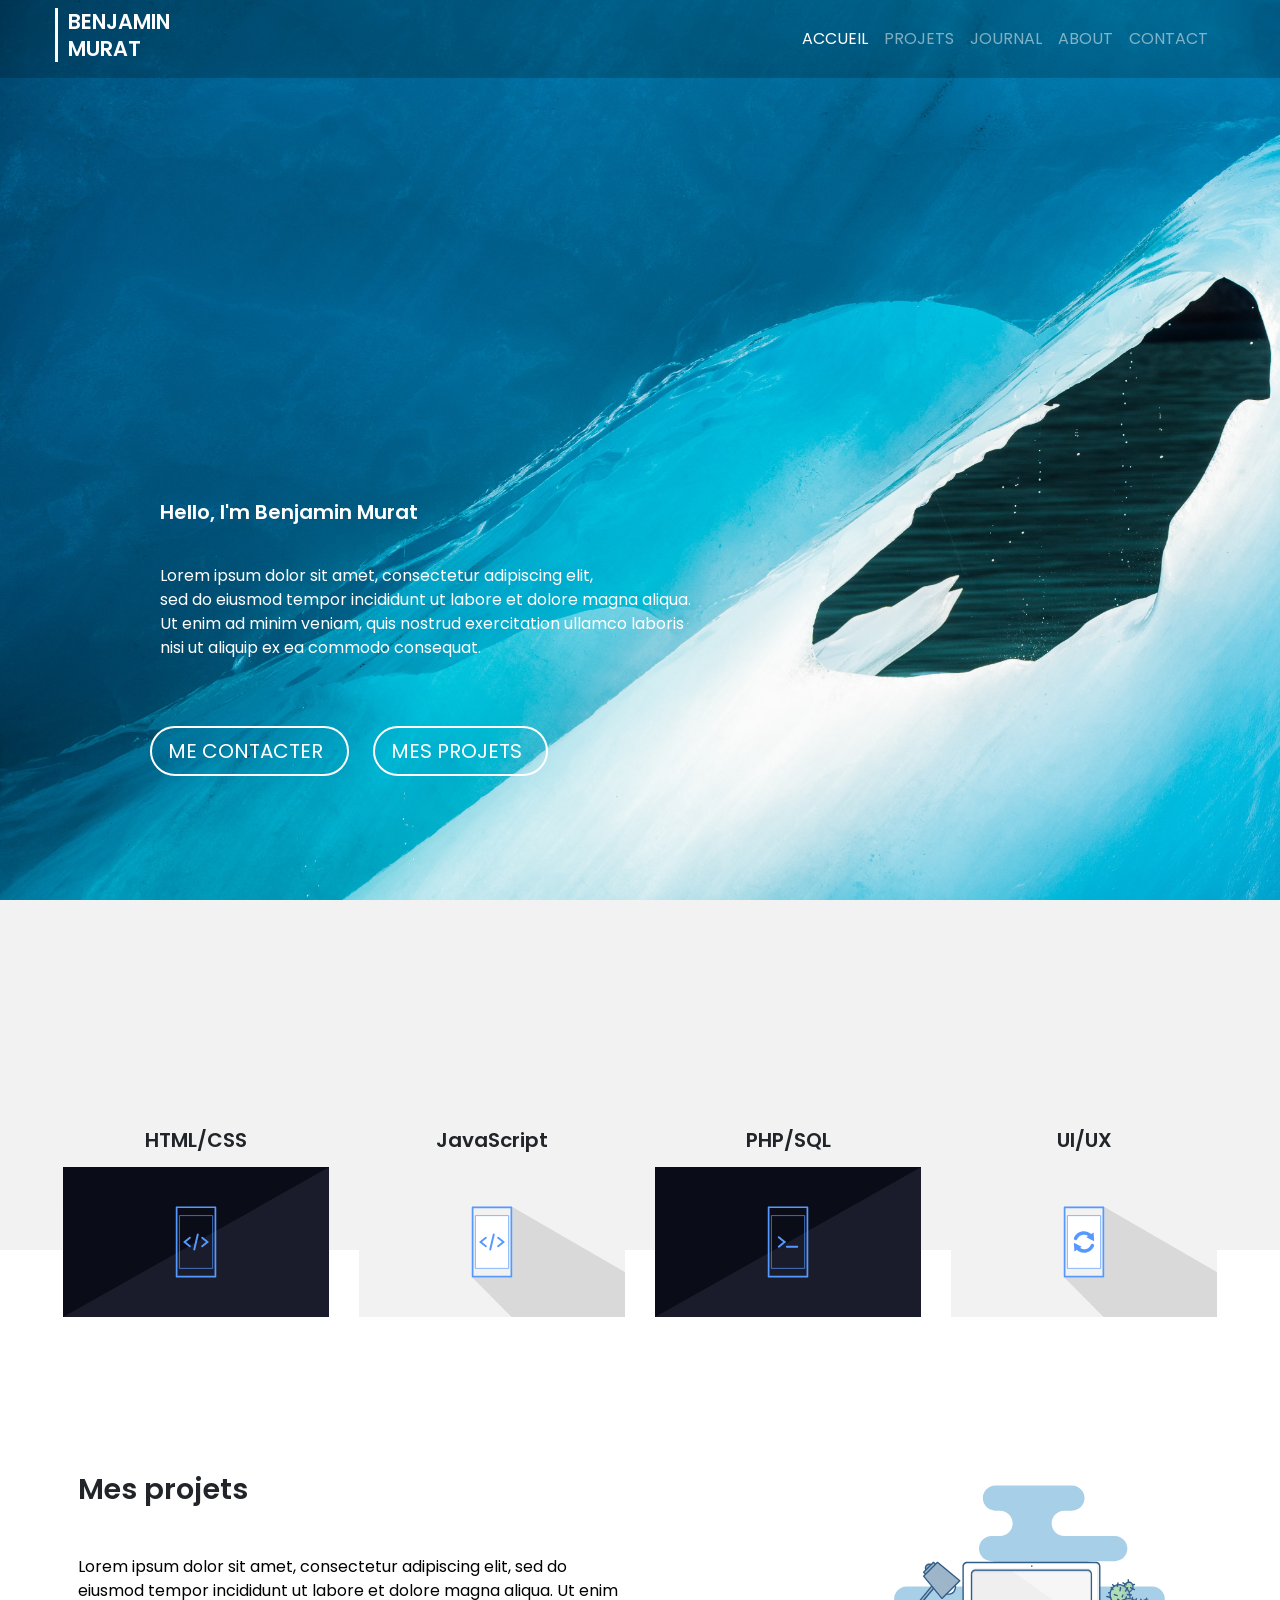
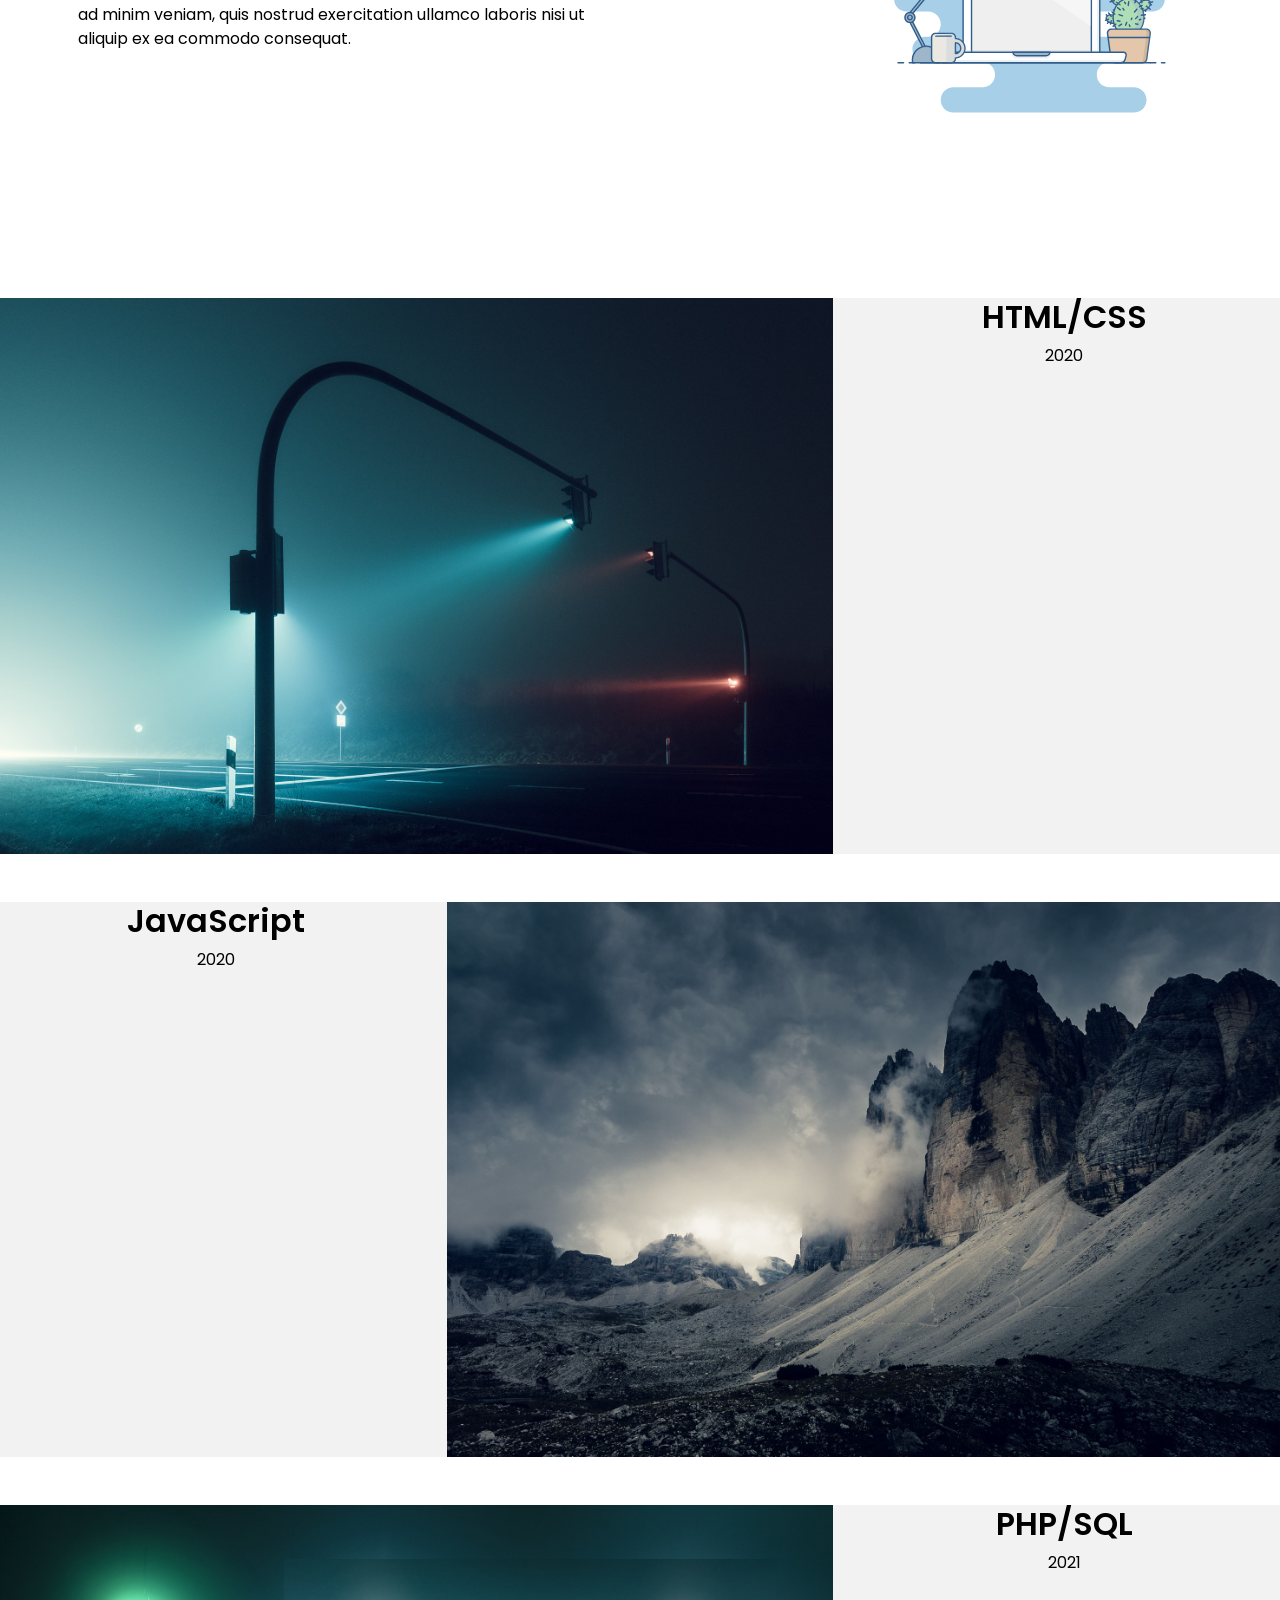
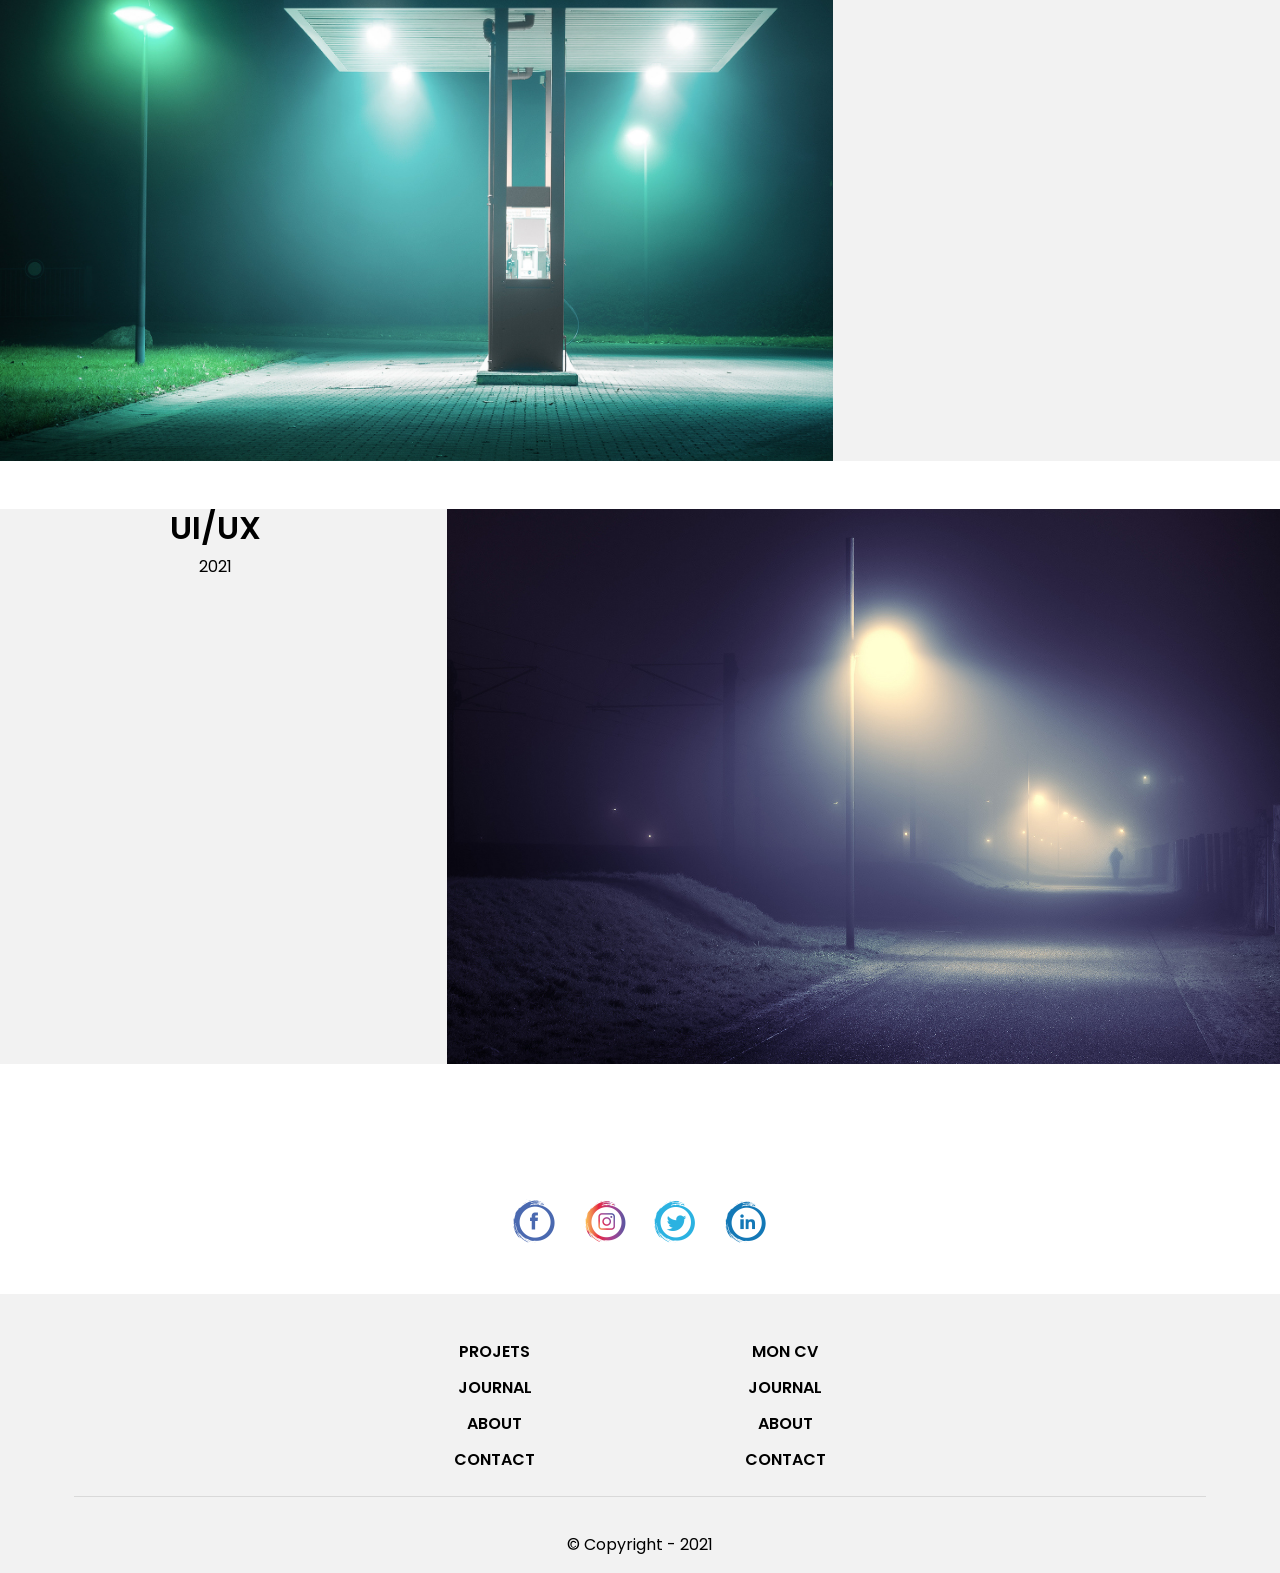
==== index.html @ 250fabb4 "Add files via upload" ====
<!doctype html>
<html lang="fr">
<head>
    <meta charset="utf-8">
    <meta name="viewport" content="width=device-width, initial-scale=1, shrink-to-fit=no">
	
    <link rel="stylesheet" href="https://maxcdn.bootstrapcdn.com/bootstrap/4.0.0/css/bootstrap.min.css" integrity="sha384-Gn5384xqQ1aoWXA+058RXPxPg6fy4IWvTNh0E263XmFcJlSAwiGgFAW/dAiS6JXm" crossorigin="anonymous">
	<link rel="stylesheet" href="assets/css/style.css" />
	
    <title>PortFolio</title>
</head>
<body>


<!-- Navbar -->
	<nav class="navbar fixed-top navbar-expand-lg navbar-dark scrolling-navbar">
		<div class="container ml-4">
			<h4 class="logo">BENJAMIN<BR />MURAT</h4></div>
			<button class="navbar-toggler" type="button" data-toggle="collapse" data-target="#navbarSupportedContent" aria-controls="navbarSupportedContent"aria-expanded="false" aria-label="Toggle navigation">
				<span class="navbar-toggler-icon"></span>
			</button>
			<div class="collapse navbar-collapse" id="navbarSupportedContent">
				<ul class="navbar-nav ml-auto mr-5">
					<li class="nav-item active">
						<a class="nav-link" href="index.html">ACCUEIL</a>
					</li>
					<li class="nav-item">
						<a class="nav-link" href="#works">PROJETS</a>
					</li>
					<li class="nav-item">
						<a class="nav-link" href="journal.html">JOURNAL</a>
					</li>
					<li class="nav-item">
						<a class="nav-link" href="about.html">ABOUT</a>
					</li>
					<li class="nav-item">
						<a class="nav-link" href="contact.html">CONTACT</a>
					</li>
				</ul>
			</div>
		</div>
	</nav>
	<div class="view">
		<div class="mask rgba-black-light d-flex text-left text-justify">
			<div class="white-text">
				<div id="texte"><h5>Hello, I'm Benjamin Murat</h5>
					<p>Lorem ipsum dolor sit amet, consectetur adipiscing elit,<br />
						sed do eiusmod tempor incididunt ut labore et dolore magna aliqua.<br />
						Ut enim ad minim veniam, quis nostrud exercitation ullamco laboris<br />
					nisi ut aliquip ex ea commodo consequat.</p></div>
					<a href="#" class="btn btn-lg bouton1">ME CONTACTER<i class="fas fa-graduation-cap ml-2"></i></a><span>
						<a href="#works" class="btn btn-lg bouton2">MES PROJETS<i class="fas fa-graduation-cap ml-2"></i></a></span>
					</div>
				</div>
			</div>
			
			
			
		
	<div class="container-fluid categories">
		<div class="row">
			<div class="card-deck m-5">
				<div class="card">
					<h5 class="card-title text-center titre mb-0">HTML/CSS</h5>
					<a href="#"><img src="assets/img/illustrations/html.svg" alt="HTML/CSS"></a>
					<div class="card-body">
					</div>
				</div>
				<div class="card">
					<h5 class="card-title text-center titre mb-0">JavaScript</h5>
					<a href="#"><img src="assets/img/illustrations/javascript.svg" alt="JavaScript"></a>
					<div class="card-body">
					</div>
				</div>
				<div class="card">
					<h5 class="card-title text-center titre mb-0">PHP/SQL</h5>
					<a href="#"><img src="assets/img/illustrations/php.svg" alt="PHP/SQL"></a>
					<div class="card-body">
					</div>
				</div>
				<div class="card">
					<h5 class="card-title text-center titre mb-0">UI/UX</h5>
					<a href="#"><img src="assets/img/illustrations/ui.svg" alt="UI/UX"></a>
					<div class="card-body">
					</div>
				</div>
			</div>
		</div>
	</div>
	  
	  
	  
	<div class="container-fluid works">
		<div class="row m-4">
			<div class="col-6">
				<div class="media-body">
					<h5 class="ml-4 mt-5">Mes projets</h5>
					<p class="lorem ml-4 mt-5">Lorem ipsum dolor sit amet, consectetur adipiscing elit, sed do eiusmod tempor incididunt ut labore et dolore magna aliqua. Ut enim ad minim veniam, quis nostrud exercitation ullamco laboris nisi ut aliquip ex ea commodo consequat.</p>
				</div>
			</div>
			<div class="col-2">
			</div>
			<div class="col-4">
				<img class="illustration" src="assets/img/illustrations/bureau.svg" alt="Bureau">
			</div>
		</div>
	</div>
	
	<div id="works"></div>
	  
	  
	  
	<a href="#"><div class="container-fluid projet pl-0">
		<div class="row">
			<div class="col-8">
				<img class="img-fluid pro" src="assets/img/photos/html_img.jpg" alt="Projet_1">
			</div>
			<div class="col-4">
				<h2 class="text-center align-middle html">HTML/CSS</h2>
				<p>2020</p>
			</div>
		</div>
	</div></a>
	  
	<a href="#"><div class="container-fluid projet pr-0 mt-5">
		<div class="row projet1">
			<div class="col-4">
				<h2 class="text-center">JavaScript</h2>
				<p>2020</p>
			</div>
			<div class="col-8">
				<img class="img-fluid pro" src="assets/img/photos/javascript.jpg" alt="Projet_2">
			</div>
		</div>
	</div></a>
	  
	<a href="#"><div class="container-fluid projet pl-0 mt-5">
		<div class="row">
			<div class="col-8">
				<img class="img-fluid pro" src="assets/img/photos/php.jpg" alt="Projet_3">
			</div>
			<div class="col-4">
				<h2 class="text-center">PHP/SQL</h2>
				<p>2021</p>
			</div>
		</div>
	</div></a>
	  
	<a href="#"><div class="container-fluid projet pr-0 mb-5 mt-5">
		<div class="row">
			<div class="col-4">
				<h2 class="text-center">UI/UX</h2>
				<p>2021</p>
			</div>
			<div class="col-8">
				<img class="img-fluid pro" src="assets/img/photos/ui.jpg" alt="Projet_4">
			</div>
		</div>
	</div></a>

					
	<!-- Footer -->
	
	<div class="container p-4">
		
		<!-- Social media -->
		<section class="mb-4 social text-center">
			<a class="" href="https://www.facebook.com/SyfoDias/" target="_blank" role="button"
			><img src="assets/img/icons/facebook.png" /><i class="fab fa-facebook-f"></i
				></a>		
				<a class="" href="https://www.instagram.com/h4nk17/" target="_blank" role="button"
				><img src="assets/img/icons/instagram.png" /><i class="fab fa-instagram"></i
					></a>				
					<a class="" href="https://twitter.com/MuratBenjamin2" target="_blank" role="button"
					><img src="assets/img/icons/twitter.png" /><i class="fab fa-twitter"></i
						></a>		
						<a class="" href="https://www.linkedin.com/in/benjamin-murat-631a421bb/" target="_blank" role="button"
						><img src="assets/img/icons/linkedin.png" /><i class="fab fa-linkedin"></i
							></a>
						</section>
					</div>
				</div>
					
				<footer class="text-center footer">
					<div class="container p-1">
						<section class="links">
							<div class="row">
								<div class="col-lg-3 col-md-6 mb-4 mb-md-0">
								</div>
								<div class="col-lg-3 col-md-6 mb-4 mb-md-0">
									<ul class="list-unstyled mb-0 se">
										<li>
											<a href="#works">PROJETS</a>
										</li>
										<li>
											<a href="journal.html">JOURNAL</a>
										</li>
										<li>
											<a href="about.html">ABOUT</a>
										</li>
										<li>
											<a href="contact.html">CONTACT</a>
										</li>
									</ul>
								</div>
								<div class="col-lg-3 col-md-6 mb-4 mb-md-0 se">
									<ul class="list-unstyled mb-0 se">
										<li>
											<a href="assets/img/photos/CV.zip">MON CV</a>
										</li>
										<li>
											<a href="journal.html">JOURNAL</a>
										</li>
										<li>
											<a href="about.html">ABOUT</a>
										</li>
										<li>
											<a href="contact.html">CONTACT</a>
										</li>
									</ul>
								</div>
							</div>
							<hr />
						</section>
					</div>
					<div class="text-center p-3 copyright">
						© Copyright - 2021
					</div>

	
	
    <!-- jQuery first, then Popper.js, then Bootstrap JS -->
    <script src="https://code.jquery.com/jquery-3.2.1.slim.min.js" integrity="sha384-KJ3o2DKtIkvYIK3UENzmM7KCkRr/rE9/Qpg6aAZGJwFDMVNA/GpGFF93hXpG5KkN" crossorigin="anonymous"></script>
    <script src="https://cdnjs.cloudflare.com/ajax/libs/popper.js/1.12.9/umd/popper.min.js" integrity="sha384-ApNbgh9B+Y1QKtv3Rn7W3mgPxhU9K/ScQsAP7hUibX39j7fakFPskvXusvfa0b4Q" crossorigin="anonymous"></script>
    <script src="https://maxcdn.bootstrapcdn.com/bootstrap/4.0.0/js/bootstrap.min.js" integrity="sha384-JZR6Spejh4U02d8jOt6vLEHfe/JQGiRRSQQxSfFWpi1MquVdAyjUar5+76PVCmYl" crossorigin="anonymous"></script>
</body>
</html>
---- assets/css/style.css ----
@font-face {
	font-family: Poppins-Regular;
	src: url(../font/Poppins-Regular.ttf);
}

@font-face {
	font-family: Poppins-SemiBold;
	src: url(../font/Poppins-SemiBold.ttf);
}

body, html{
	margin: 0;
	font-family:;
}

@media (min-width: 800px) and (max-width: 850px){
	.navbar:not(.top-nav-collapse){
		background: #1C2331!important;
	}
}
		
.view, body, html{
	height:100%
}

.view a:hover{
	background-color: white;
	color: black;
}

a:hover{
	text-decoration: none;
}

#texte{
	padding-left: 160px;
}

#texte h5{
	margin-bottom: 40px;
}

#texte{
	font-family: Poppins-Regular;
}

.logo{
	font-family: Poppins-SemiBold;
	color: white;
	font-size: 1.3em;
	border-left: 3px solid white;
	padding-left: 10px;
	line-height: 1.3em;
}

.navbar{
	font-family: Poppins-SemiBold;
	background-color: rgba(0,0,0,.2);
}

.navbar li ul{
	margin: 25px;
	background-color: #F2F2F2;
}

@media only screen and (max-width:768px){
	.navbar
	{
		background-color:#1C2331;
	}
}

.view{
	background-image: url('../img/photos/banniere.jpg');
	vertical-align: middle;
	background-size: cover;
	padding-top: 500px;
}

.view h5, p{
	color: white;
}

.bouton1{
	border: 2px solid white;
	border-radius: 38px;
	margin-left: 150px;
	margin-right: 20px;
	margin-top: 50px;
	color: white;
}


.bouton2{
	border: 2px solid white;
	border-radius: 38px;
	margin-top: 50px;
	color: white;
}

.video {
  background-size: cover;
  position: fixed;
  width: 100%;
  height: auto;
}

.categories{
	padding-top: 180px;
	background-color: #F2F2F2;
	height: 350px;
}

.categories h1, h5{
	font-family: Poppins-SemiBold;
}

.card{
	width: 18rem;
	border: 0px;
}

.card img{
	width: 100%;
}

.card p{
	font-family: Poppins-Regular;
}

.card h5
{
	padding-bottom: 15px;
}

.titre{
	background-color: #F2F2F2;
}

.works{
	padding-top: 150px;
	padding-bottom: 100px;
}

.works h5{
	font-size: 1.8em;
}

.works p
{
	font-family: Poppins-Regular;
	color: black;
}

.illustration{
	width: 350px;
	height: auto;
}

.pro{
	
}

.projet{
	font-family: Poppins-SemiBold;
	background-color: #F2F2F2;
	margin-bottom:;
}

.projet p, a{
	font-family: Poppins-Regular;
	text-align: center;
	color: black;
}

.projet:hover{
	background-color: ;
	opacity: 70%;
	color: black;
	text-decoration: none;
}

.projet a{
	text-decoration: none;
}

.html h2{
	vertical-align: middle;
}

.se a{
	font-family: Poppins-SemiBold;
	color: black;
	text-decoration: none;
}

.se a:hover{
	color: #888888;
}

.social{
	margin-top: 60px;
	border: 0px;
}

.social a{
	margin: 8px;
}

.social img{
	width: 50px;
	height: auto;
}

.social a:hover{
	background-color: white;
}

.footer{
	background-color: #F2F2F2;
	color: black;
	padding-top: 30px;
}

.footer li{
	margin-top: 12px;
	margin-bottom: 8px;
}

.copyright{
	font-family: Poppins-Regular;
}
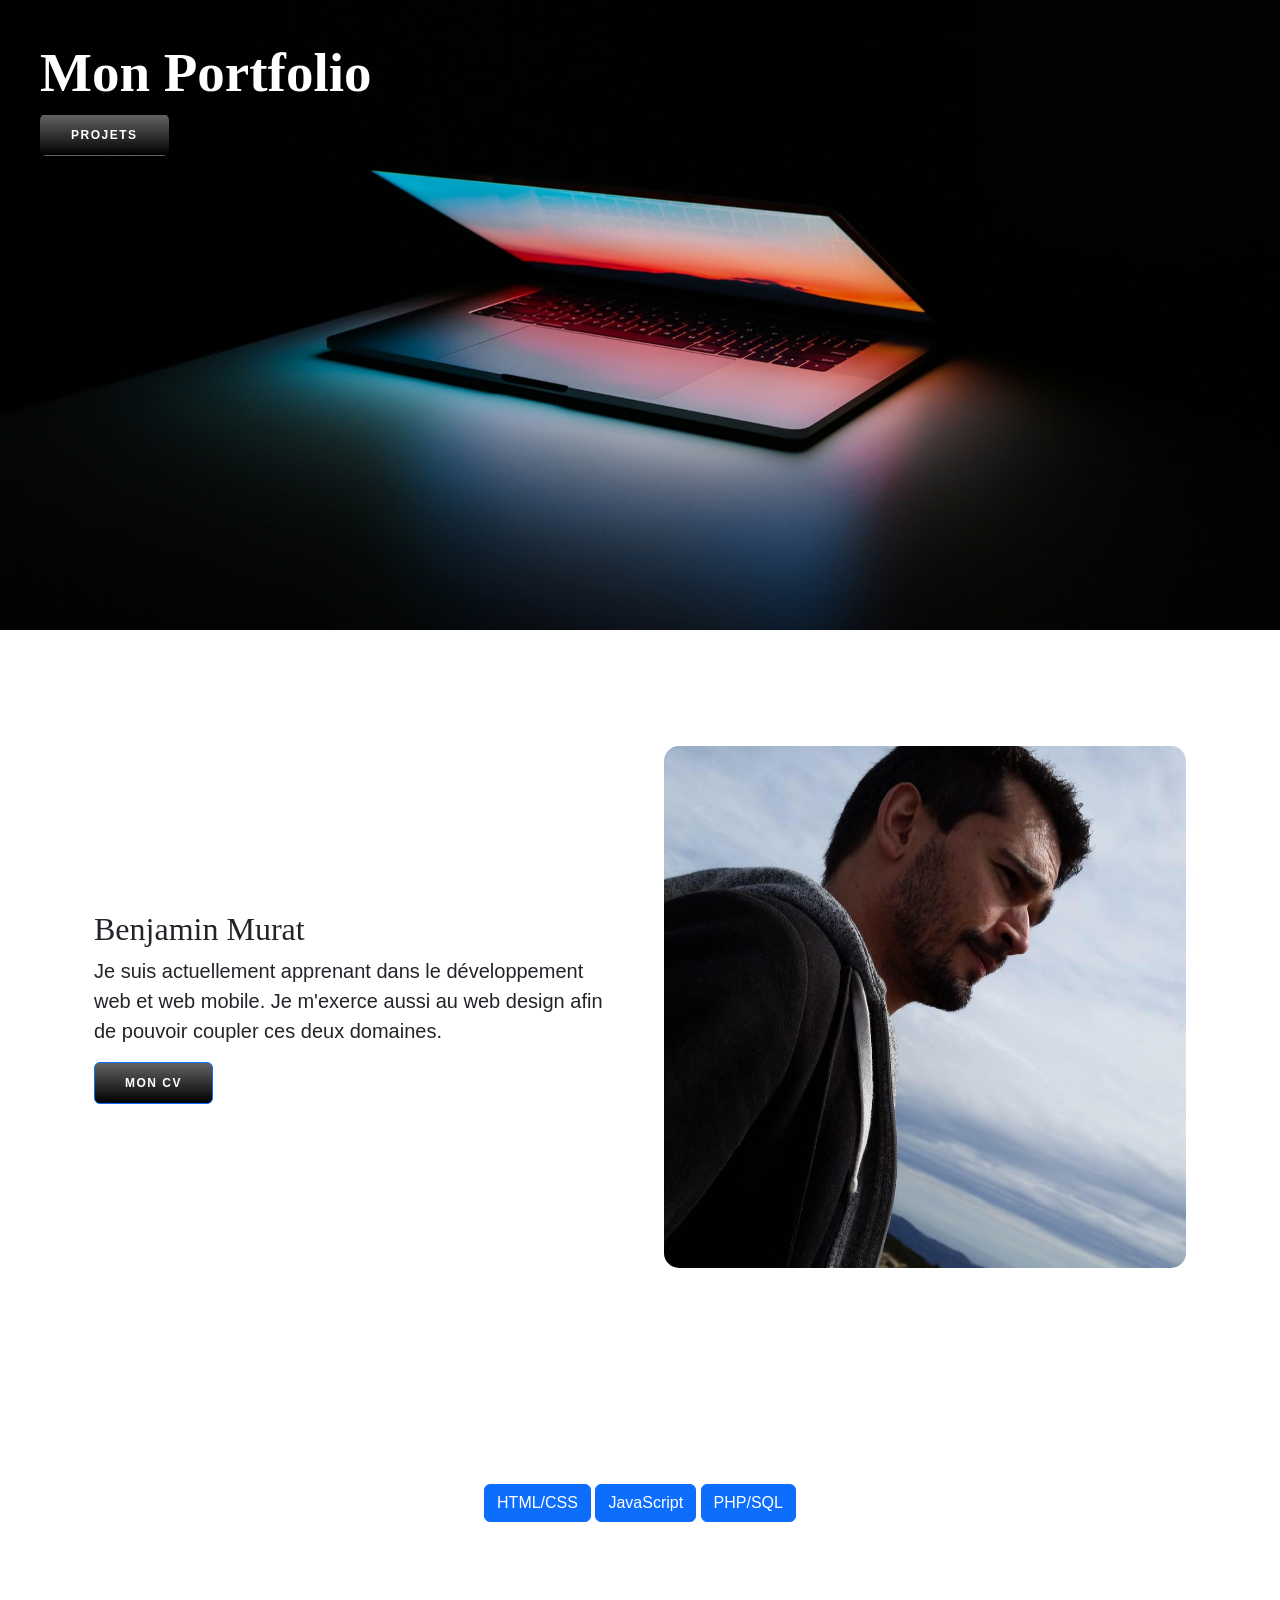
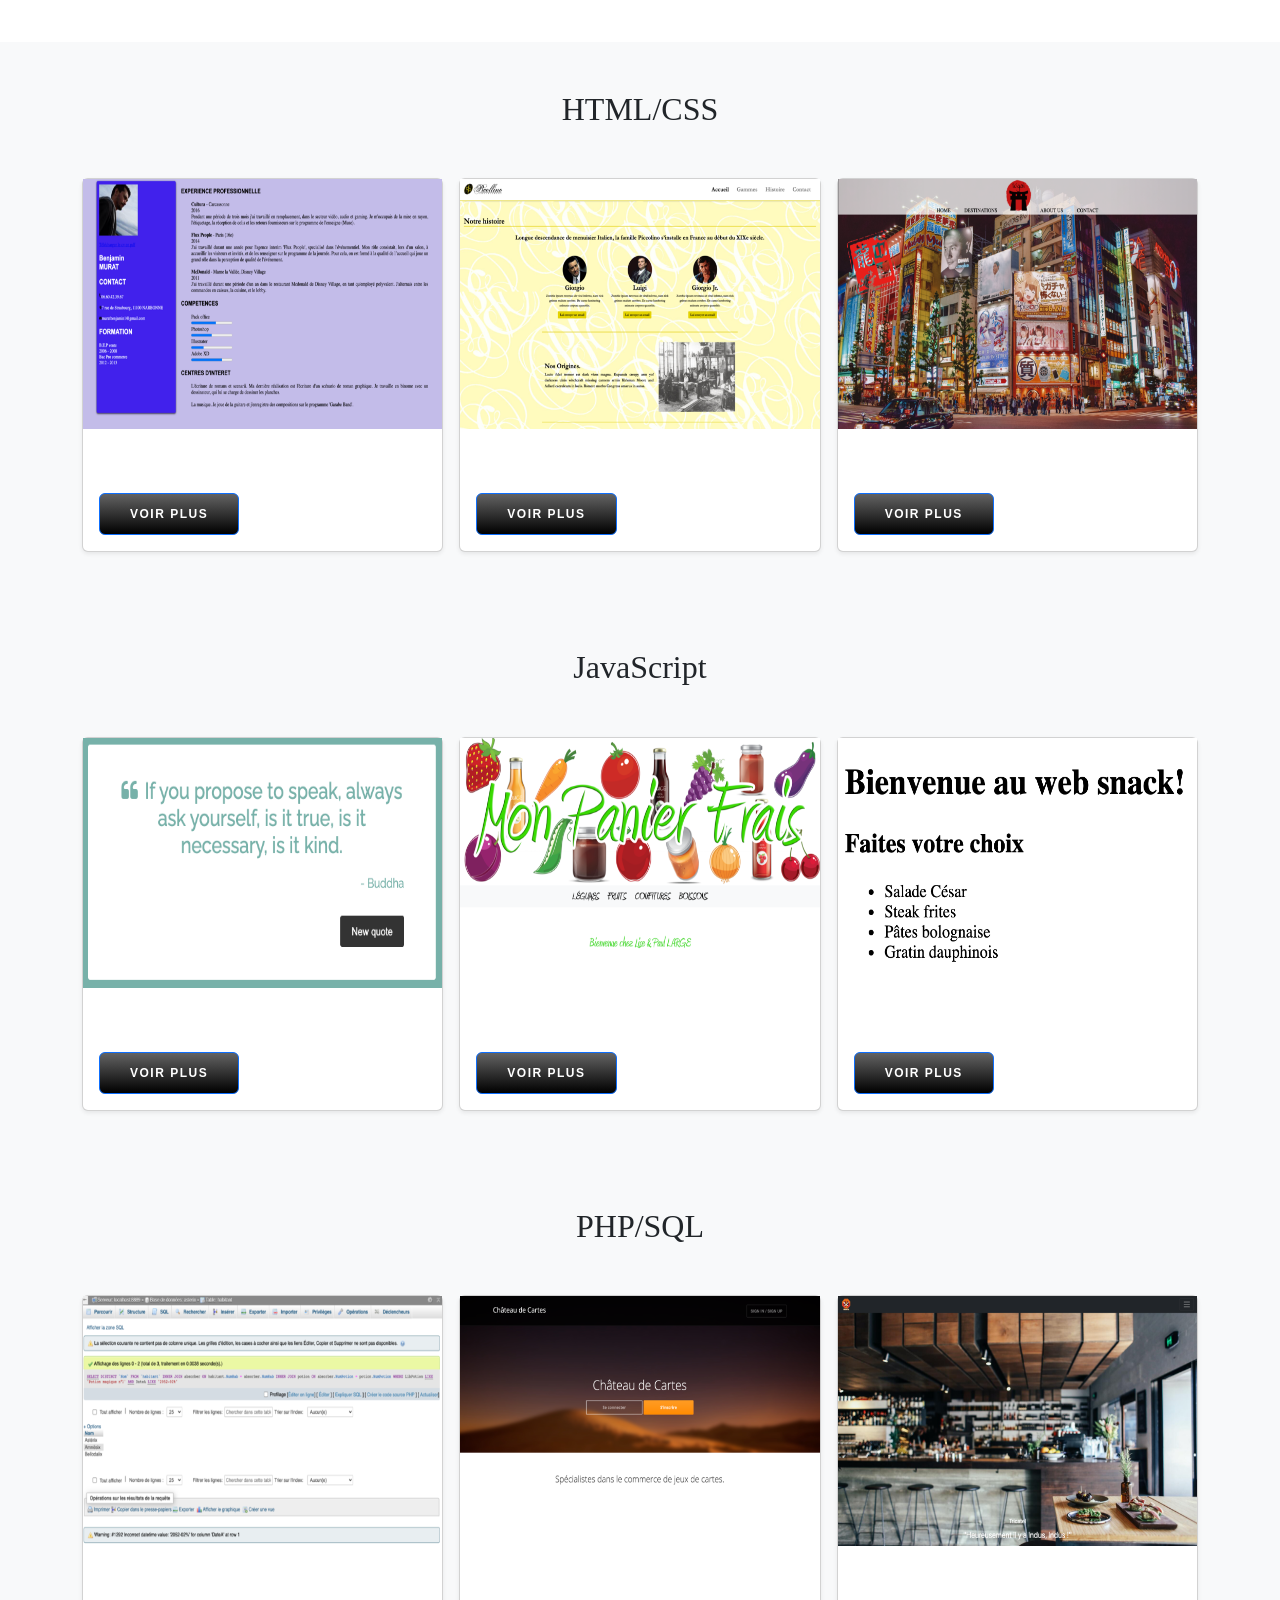
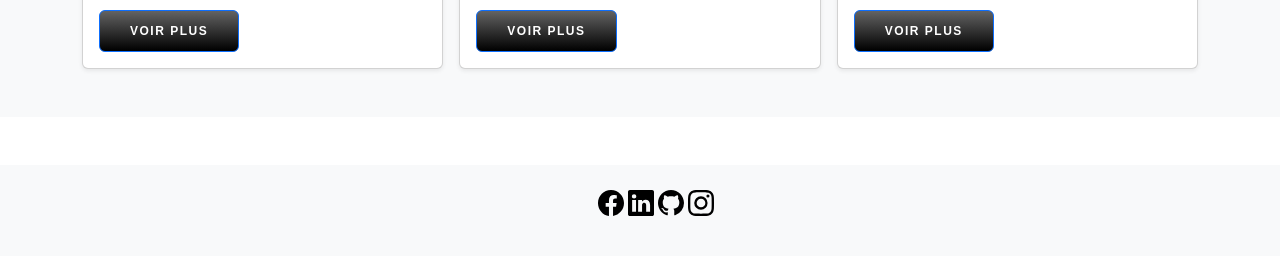
==== commit c3cb60f5: "Add files via upload" ====
--- a/index.html
+++ b/index.html
@@ -1,237 +1,427 @@
 <!doctype html>
 <html lang="fr">
+
 <head>
+
+    <!-- Required meta tags -->
     <meta charset="utf-8">
-    <meta name="viewport" content="width=device-width, initial-scale=1, shrink-to-fit=no">
-	
-    <link rel="stylesheet" href="https://maxcdn.bootstrapcdn.com/bootstrap/4.0.0/css/bootstrap.min.css" integrity="sha384-Gn5384xqQ1aoWXA+058RXPxPg6fy4IWvTNh0E263XmFcJlSAwiGgFAW/dAiS6JXm" crossorigin="anonymous">
-	<link rel="stylesheet" href="assets/css/style.css" />
-	
-    <title>PortFolio</title>
+    <meta name="viewport" content="width=device-width, initial-scale=1">
+    <link rel="icon" type="image/png" href="assets/images/logo.jpeg" />
+
+    <!-- Bootstrap CSS -->
+    <link href="https://cdn.jsdelivr.net/npm/bootstrap@5.0.2/dist/css/bootstrap.min.css" rel="stylesheet" integrity="sha384-EVSTQN3/azprG1Anm3QDgpJLIm9Nao0Yz1ztcQTwFspd3yD65VohhpuuCOmLASjC" crossorigin="anonymous">
+    <link rel="stylesheet" href="A.fonts,,_icomoon,,_style.css+css,,_bootstrap.min.css+css,,_style.css,Mcc.Ax2f9rlEoC.css.pagespeed.cf.xewoUhaX15.css" />
+
+    <link rel="stylesheet" type="text/css" href="assets/css/style.css">
+
+    <title>Portolio</title>
 </head>
+
 <body>
 
-
-<!-- Navbar -->
-	<nav class="navbar fixed-top navbar-expand-lg navbar-dark scrolling-navbar">
-		<div class="container ml-4">
-			<h4 class="logo">BENJAMIN<BR />MURAT</h4></div>
-			<button class="navbar-toggler" type="button" data-toggle="collapse" data-target="#navbarSupportedContent" aria-controls="navbarSupportedContent"aria-expanded="false" aria-label="Toggle navigation">
-				<span class="navbar-toggler-icon"></span>
-			</button>
-			<div class="collapse navbar-collapse" id="navbarSupportedContent">
-				<ul class="navbar-nav ml-auto mr-5">
-					<li class="nav-item active">
-						<a class="nav-link" href="index.html">ACCUEIL</a>
-					</li>
-					<li class="nav-item">
-						<a class="nav-link" href="#works">PROJETS</a>
-					</li>
-					<li class="nav-item">
-						<a class="nav-link" href="journal.html">JOURNAL</a>
-					</li>
-					<li class="nav-item">
-						<a class="nav-link" href="about.html">ABOUT</a>
-					</li>
-					<li class="nav-item">
-						<a class="nav-link" href="contact.html">CONTACT</a>
-					</li>
-				</ul>
-			</div>
-		</div>
-	</nav>
-	<div class="view">
-		<div class="mask rgba-black-light d-flex text-left text-justify">
-			<div class="white-text">
-				<div id="texte"><h5>Hello, I'm Benjamin Murat</h5>
-					<p>Lorem ipsum dolor sit amet, consectetur adipiscing elit,<br />
-						sed do eiusmod tempor incididunt ut labore et dolore magna aliqua.<br />
-						Ut enim ad minim veniam, quis nostrud exercitation ullamco laboris<br />
-					nisi ut aliquip ex ea commodo consequat.</p></div>
-					<a href="#" class="btn btn-lg bouton1">ME CONTACTER<i class="fas fa-graduation-cap ml-2"></i></a><span>
-						<a href="#works" class="btn btn-lg bouton2">MES PROJETS<i class="fas fa-graduation-cap ml-2"></i></a></span>
-					</div>
-				</div>
-			</div>
-			
-			
-			
-		
-	<div class="container-fluid categories">
-		<div class="row">
-			<div class="card-deck m-5">
-				<div class="card">
-					<h5 class="card-title text-center titre mb-0">HTML/CSS</h5>
-					<a href="#"><img src="assets/img/illustrations/html.svg" alt="HTML/CSS"></a>
-					<div class="card-body">
-					</div>
-				</div>
-				<div class="card">
-					<h5 class="card-title text-center titre mb-0">JavaScript</h5>
-					<a href="#"><img src="assets/img/illustrations/javascript.svg" alt="JavaScript"></a>
-					<div class="card-body">
-					</div>
-				</div>
-				<div class="card">
-					<h5 class="card-title text-center titre mb-0">PHP/SQL</h5>
-					<a href="#"><img src="assets/img/illustrations/php.svg" alt="PHP/SQL"></a>
-					<div class="card-body">
-					</div>
-				</div>
-				<div class="card">
-					<h5 class="card-title text-center titre mb-0">UI/UX</h5>
-					<a href="#"><img src="assets/img/illustrations/ui.svg" alt="UI/UX"></a>
-					<div class="card-body">
-					</div>
-				</div>
-			</div>
-		</div>
-	</div>
-	  
-	  
-	  
-	<div class="container-fluid works">
-		<div class="row m-4">
-			<div class="col-6">
-				<div class="media-body">
-					<h5 class="ml-4 mt-5">Mes projets</h5>
-					<p class="lorem ml-4 mt-5">Lorem ipsum dolor sit amet, consectetur adipiscing elit, sed do eiusmod tempor incididunt ut labore et dolore magna aliqua. Ut enim ad minim veniam, quis nostrud exercitation ullamco laboris nisi ut aliquip ex ea commodo consequat.</p>
-				</div>
-			</div>
-			<div class="col-2">
-			</div>
-			<div class="col-4">
-				<img class="illustration" src="assets/img/illustrations/bureau.svg" alt="Bureau">
-			</div>
-		</div>
-	</div>
-	
-	<div id="works"></div>
-	  
-	  
-	  
-	<a href="#"><div class="container-fluid projet pl-0">
-		<div class="row">
-			<div class="col-8">
-				<img class="img-fluid pro" src="assets/img/photos/html_img.jpg" alt="Projet_1">
-			</div>
-			<div class="col-4">
-				<h2 class="text-center align-middle html">HTML/CSS</h2>
-				<p>2020</p>
-			</div>
-		</div>
-	</div></a>
-	  
-	<a href="#"><div class="container-fluid projet pr-0 mt-5">
-		<div class="row projet1">
-			<div class="col-4">
-				<h2 class="text-center">JavaScript</h2>
-				<p>2020</p>
-			</div>
-			<div class="col-8">
-				<img class="img-fluid pro" src="assets/img/photos/javascript.jpg" alt="Projet_2">
-			</div>
-		</div>
-	</div></a>
-	  
-	<a href="#"><div class="container-fluid projet pl-0 mt-5">
-		<div class="row">
-			<div class="col-8">
-				<img class="img-fluid pro" src="assets/img/photos/php.jpg" alt="Projet_3">
-			</div>
-			<div class="col-4">
-				<h2 class="text-center">PHP/SQL</h2>
-				<p>2021</p>
-			</div>
-		</div>
-	</div></a>
-	  
-	<a href="#"><div class="container-fluid projet pr-0 mb-5 mt-5">
-		<div class="row">
-			<div class="col-4">
-				<h2 class="text-center">UI/UX</h2>
-				<p>2021</p>
-			</div>
-			<div class="col-8">
-				<img class="img-fluid pro" src="assets/img/photos/ui.jpg" alt="Projet_4">
-			</div>
-		</div>
-	</div></a>
-
-					
-	<!-- Footer -->
-	
-	<div class="container p-4">
-		
-		<!-- Social media -->
-		<section class="mb-4 social text-center">
-			<a class="" href="https://www.facebook.com/SyfoDias/" target="_blank" role="button"
-			><img src="assets/img/icons/facebook.png" /><i class="fab fa-facebook-f"></i
-				></a>		
-				<a class="" href="https://www.instagram.com/h4nk17/" target="_blank" role="button"
-				><img src="assets/img/icons/instagram.png" /><i class="fab fa-instagram"></i
-					></a>				
-					<a class="" href="https://twitter.com/MuratBenjamin2" target="_blank" role="button"
-					><img src="assets/img/icons/twitter.png" /><i class="fab fa-twitter"></i
-						></a>		
-						<a class="" href="https://www.linkedin.com/in/benjamin-murat-631a421bb/" target="_blank" role="button"
-						><img src="assets/img/icons/linkedin.png" /><i class="fab fa-linkedin"></i
-							></a>
-						</section>
-					</div>
-				</div>
-					
-				<footer class="text-center footer">
-					<div class="container p-1">
-						<section class="links">
-							<div class="row">
-								<div class="col-lg-3 col-md-6 mb-4 mb-md-0">
-								</div>
-								<div class="col-lg-3 col-md-6 mb-4 mb-md-0">
-									<ul class="list-unstyled mb-0 se">
-										<li>
-											<a href="#works">PROJETS</a>
-										</li>
-										<li>
-											<a href="journal.html">JOURNAL</a>
-										</li>
-										<li>
-											<a href="about.html">ABOUT</a>
-										</li>
-										<li>
-											<a href="contact.html">CONTACT</a>
-										</li>
-									</ul>
-								</div>
-								<div class="col-lg-3 col-md-6 mb-4 mb-md-0 se">
-									<ul class="list-unstyled mb-0 se">
-										<li>
-											<a href="assets/img/photos/CV.zip">MON CV</a>
-										</li>
-										<li>
-											<a href="journal.html">JOURNAL</a>
-										</li>
-										<li>
-											<a href="about.html">ABOUT</a>
-										</li>
-										<li>
-											<a href="contact.html">CONTACT</a>
-										</li>
-									</ul>
-								</div>
-							</div>
-							<hr />
-						</section>
-					</div>
-					<div class="text-center p-3 copyright">
-						© Copyright - 2021
-					</div>
-
-	
-	
-    <!-- jQuery first, then Popper.js, then Bootstrap JS -->
-    <script src="https://code.jquery.com/jquery-3.2.1.slim.min.js" integrity="sha384-KJ3o2DKtIkvYIK3UENzmM7KCkRr/rE9/Qpg6aAZGJwFDMVNA/GpGFF93hXpG5KkN" crossorigin="anonymous"></script>
-    <script src="https://cdnjs.cloudflare.com/ajax/libs/popper.js/1.12.9/umd/popper.min.js" integrity="sha384-ApNbgh9B+Y1QKtv3Rn7W3mgPxhU9K/ScQsAP7hUibX39j7fakFPskvXusvfa0b4Q" crossorigin="anonymous"></script>
-    <script src="https://maxcdn.bootstrapcdn.com/bootstrap/4.0.0/js/bootstrap.min.js" integrity="sha384-JZR6Spejh4U02d8jOt6vLEHfe/JQGiRRSQQxSfFWpi1MquVdAyjUar5+76PVCmYl" crossorigin="anonymous"></script>
+    <!-- HERO -->
+    <div class="hero-container">
+        <div class="hero"></div>
+        <div class="hero-stuff">
+            <h1>Mon Portfolio</h1>
+            <a href="#projets" class="btn">Projets</a>
+        </div>
+    </div>
+
+
+    <main>
+
+
+        <!-- PRESENTATION -->
+        <div class="container col-xxl-8 px-4 py-5">
+            <div class="row flex-lg-row-reverse align-items-center g-5 py-5">
+                <div class="col-10 col-sm-8 col-lg-6">
+                    <img src="assets/images/Photo_profil.jpeg" class="d-block mx-lg-auto img-fluid profil" alt="Photo profil" width="700" height="500" loading="lazy">
+                </div>
+                <div class="col-lg-6">
+                    <h2>Benjamin Murat</h2>
+                    <p class="lead">Je suis actuellement apprenant dans le développement web et web mobile. Je m'exerce aussi au web design afin de pouvoir coupler ces deux domaines.</p>
+                    <div class="d-grid gap-2 d-md-flex justify-content-md-start">
+                        <a href="assets/CV_Benjamin_Murat.zip" target="_blank" class="btn btn-primary" type="button">MON CV</a>
+                    </div>
+                </div>
+            </div>
+        </div>
+
+
+        <!-- CATEGORIES -->
+        <section class="py-5 text-center container">
+            <div class="row py-lg-5">
+                <div class="col-lg-6 col-md-8 mx-auto">
+                    <h1 class="fw-light"></h1>
+                    <p class="lead text-muted"></p>
+                    <p>
+                        <button class="btn btn-primary my-2" id="html">HTML/CSS</button>
+                        <button class="btn btn-primary my-2" id="javascript">JavaScript</button>
+                        <button class="btn btn-primary my-2" id="php">PHP/SQL</button>
+                    </p>
+                </div>
+            </div>
+        </section>
+
+
+        <!-- PROJETS -->
+        <div class="album py-5 bg-light" id="htmlsection">
+            <div class="container" id="projets">
+
+                <div class="text-center title">
+                    <h2>HTML/CSS</h2>
+                </div>
+
+                <div class="row row-cols-1 row-cols-sm-2 row-cols-md-3 g-3">
+                    <div class="col">
+                        <div class="card shadow-sm text-center image">
+                            <img src="assets/images/CV.png" alt="CV" height="250px">
+                            <span><h5>CV</h5></span>
+                            <div class="card-body">
+                                <p class="card-text text-center"></p>
+                                <div class="d-flex justify-content-between align-items-center">
+                                    <div class="modal fade" id="exampleModalToggle" aria-hidden="true" aria-labelledby="exampleModalToggleLabel2" tabindex="-1">
+                                        <div class="modal-dialog modal-dialog-centered">
+                                            <div class="modal-content">
+                                                <div class="modal-header">
+                                                    <h5 class="modal-title" id="exampleModalToggleLabel">CV</h5>
+                                                    <button type="button" class="btn-close" data-bs-dismiss="modal" aria-label="Close"></button>
+                                                </div>
+                                                <div class="modal-body">
+                                                    Cet exercice consistait à reproduire son CV en HTML/CSS. Pour cela j'ai commencé par créer un wireframe sur lequel j'ai pu reproduire les grandes lignes, et ainsi coder ma page. J'y ai ajouté une photo de profil ainsi que toutes mes informations.
+                                                </div>
+                                                <div class="modal-footer">
+                                                    <button class="btn btn-primary" data-bs-target="#exampleModalToggle" data-bs-toggle="modal" data-bs-dismiss="modal">Fermer</button>
+                                                </div>
+                                            </div>
+                                        </div>
+                                    </div>
+                                    <a class="btn btn-primary" data-bs-toggle="modal" href="#exampleModalToggle" role="button">Voir plus</a>
+                                    <small class="text-muted"></small>
+                                </div>
+                            </div>
+                        </div>
+                    </div>
+
+                    <div class="col">
+                        <div class="card shadow-sm text-center image">
+                            <img src="assets/images/PICOLLINO.png" alt="Picollino" height="250px">
+                            <span><h5>Picollino</h5></span>
+                            <div class="card-body">
+                                <p class="card-text text-center"></p>
+                                <div class="d-flex justify-content-between align-items-center">
+                                    <div class="modal fade" id="exampleModalToggle2" aria-hidden="true" aria-labelledby="exampleModalToggleLabel" tabindex="-1">
+                                        <div class="modal-dialog modal-dialog-centered">
+                                            <div class="modal-content">
+                                                <div class="modal-header">
+                                                    <h5 class="modal-title" id="exampleModalToggleLabel2">Picollino</h5>
+                                                    <button type="button" class="btn-close" data-bs-dismiss="modal" aria-label="Close"></button>
+                                                </div>
+                                                <div class="modal-body">
+                                                    Pour ce brief, il fallait se servir de Bootstrap pour créer un site vitrine. J'ai alors implémenté dans ma page html les codes de Bootstrap afin de pouvoir mettre en place les components qui me permettront de mettre le site en forme : le carousel, les
+                                                    cards, l'accordéon, etc...
+                                                </div>
+                                                <div class="modal-footer">
+                                                    <button class="btn btn-primary" data-bs-target="#exampleModalToggle2" data-bs-toggle="modal" data-bs-dismiss="modal">Fermer</button>
+                                                </div>
+                                            </div>
+                                        </div>
+                                    </div>
+                                    <a class="btn btn-primary" data-bs-toggle="modal" href="#exampleModalToggle2" role="button">Voir plus</a>
+                                    <small class="text-muted"></small>
+                                </div>
+                            </div>
+                        </div>
+                    </div>
+
+                    <div class="col">
+                        <div class="card shadow-sm text-center image">
+                            <img src="assets/images/IKIGAI.png" alt="Agence de voyage" height="250px">
+                            <span><h5>Agence de voyage</h5></span>
+                            <div class="card-body">
+                                <p class="card-text text-center"></p>
+                                <div class="d-flex justify-content-between align-items-center">
+                                    <div class="modal fade" id="exampleModalToggle3" aria-hidden="true" aria-labelledby="exampleModalToggleLabel" tabindex="-1">
+                                        <div class="modal-dialog modal-dialog-centered">
+                                            <div class="modal-content">
+                                                <div class="modal-header">
+                                                    <h5 class="modal-title" id="exampleModalToggleLabel3">Agence de voyage</h5>
+                                                    <button type="button" class="btn-close" data-bs-dismiss="modal" aria-label="Close"></button>
+                                                </div>
+                                                <div class="modal-body">
+                                                    Le projet Escale était un travail à réaliser en groupe. Avec mon équipe, on a mis en place un site d'agence de voyage qu'on a nommé Ikigai, spécialisé dans le voyage au Japon.
+                                                </div>
+                                                <div class="modal-footer">
+                                                    <button class="btn btn-primary" data-bs-target="#exampleModalToggle3" data-bs-toggle="modal" data-bs-dismiss="modal">Fermer</button>
+                                                </div>
+                                            </div>
+                                        </div>
+                                    </div>
+                                    <a class="btn btn-primary" data-bs-toggle="modal" href="#exampleModalToggle3" role="button">Voir plus</a>
+                                    <small class="text-muted"></small>
+                                </div>
+                            </div>
+                        </div>
+                    </div>
+                </div>
+            </div>
+        </div>
+
+
+        <div class="album py-5 bg-light" id="jssection">
+            <div class="container">
+
+                <div class="text-center title">
+                    <h2>JavaScript</h2>
+                </div>
+
+                <div class="row row-cols-1 row-cols-sm-2 row-cols-md-3 g-3">
+                    <div class="col">
+                        <div class="card shadow-sm text-center image">
+                            <img src="assets/images/GC.png" alt="Générateur de citations" height="250px">
+                            <span><h5>Générateur de citations</h5></span>
+                            <div class="card-body">
+                                <p class="card-text text-center"></p>
+                                <div class="d-flex justify-content-between align-items-center">
+                                    <div class="modal fade" id="exampleModalToggle7" aria-hidden="true" aria-labelledby="exampleModalToggleLabel" tabindex="-1">
+                                        <div class="modal-dialog modal-dialog-centered">
+                                            <div class="modal-content">
+                                                <div class="modal-header">
+                                                    <h5 class="modal-title" id="exampleModalToggleLabel7">Générateur de citations</h5>
+                                                    <button type="button" class="btn-close" data-bs-dismiss="modal" aria-label="Close"></button>
+                                                </div>
+                                                <div class="modal-body">
+                                                    Le générateur de citations fonctionne à l'aide d'un tri en javascript et qui permet, à l'aide d'un click, de générer aléatoirement les citations inscrites.
+                                                </div>
+                                                <div class="modal-footer">
+                                                    <button class="btn btn-primary" data-bs-target="#exampleModalToggle7" data-bs-toggle="modal" data-bs-dismiss="modal">Fermer</button>
+                                                </div>
+                                            </div>
+                                        </div>
+                                    </div>
+                                    <a class="btn btn-primary" data-bs-toggle="modal" href="#exampleModalToggle7" role="button">Voir plus</a>
+                                    <small class="text-muted"></small>
+                                </div>
+                            </div>
+                        </div>
+                    </div>
+
+                    <div class="col">
+                        <div class="card shadow-sm text-center image">
+                            <img src="assets/images/PF.png" alt="Panier frais" height="250px">
+                            <span><h5>Panier Frais</h5></span>
+                            <div class="card-body">
+                                <p class="card-text text-center"></p>
+                                <div class="d-flex justify-content-between align-items-center">
+                                    <div class="modal fade" id="exampleModalToggle8" aria-hidden="true" aria-labelledby="exampleModalToggleLabel" tabindex="-1">
+                                        <div class="modal-dialog modal-dialog-centered">
+                                            <div class="modal-content">
+                                                <div class="modal-header">
+                                                    <h5 class="modal-title" id="exampleModalToggleLabel8">Panier Frais</h5>
+                                                    <button type="button" class="btn-close" data-bs-dismiss="modal" aria-label="Close"></button>
+                                                </div>
+                                                <div class="modal-body">
+                                                    Dans cet exercice, il fallait créer un site vitrine pour maraîchers. Sur la page d'accueil j'ai répertorié les produits qu'ils proposent, que j'ai ensuite répartis en quatre catégories : Légumes, fruits, confitures et boissons. Avec un tri en JavaScript,
+                                                    j'ai pu classer les quatre types de produits de sorte à sélectionner uniquement ceux souhaités à partir du menu.
+                                                </div>
+                                                <div class="modal-footer">
+                                                    <button class="btn btn-primary" data-bs-target="#exampleModalToggle8" data-bs-toggle="modal" data-bs-dismiss="modal">Fermer</button>
+                                                </div>
+                                            </div>
+                                        </div>
+                                    </div>
+                                    <a class="btn btn-primary" data-bs-toggle="modal" href="#exampleModalToggle8" role="button">Voir plus</a>
+                                    <small class="text-muted"></small>
+                                </div>
+                            </div>
+                        </div>
+                    </div>
+
+                    <div class="col">
+                        <div class="card shadow-sm text-center image">
+                            <img src="assets/images/DOM.png" alt="DOM" height="250px">
+                            <span><h5>Manipulation du DOM</h5></span>
+                            <div class="card-body">
+                                <p class="card-text text-center"></p>
+                                <div class="d-flex justify-content-between align-items-center">
+                                    <div class="modal fade" id="exampleModalToggle9" aria-hidden="true" aria-labelledby="exampleModalToggleLabel" tabindex="-1">
+                                        <div class="modal-dialog modal-dialog-centered">
+                                            <div class="modal-content">
+                                                <div class="modal-header">
+                                                    <h5 class="modal-title" id="exampleModalToggleLabel9">Manipulation du DOM</h5>
+                                                    <button type="button" class="btn-close" data-bs-dismiss="modal" aria-label="Close"></button>
+                                                </div>
+                                                <div class="modal-body">
+                                                    A l'aide d'un programme en JavaScript, il fallait manipuler les élèments du DOM sur une pahe HTML, le but étant de reproduire une page type.
+                                                </div>
+                                                <div class="modal-footer">
+                                                    <button class="btn btn-primary" data-bs-target="#exampleModalToggle9" data-bs-toggle="modal" data-bs-dismiss="modal">Fermer</button>
+                                                </div>
+                                            </div>
+                                        </div>
+                                    </div>
+                                    <a class="btn btn-primary" data-bs-toggle="modal" href="#exampleModalToggle9" role="button">Voir plus</a>
+                                    <small class="text-muted"></small>
+                                </div>
+                            </div>
+                        </div>
+                    </div>
+                </div>
+            </div>
+        </div>
+
+
+        <div class="album py-5 bg-light" id="phpsection">
+            <div class="container">
+
+                <div class="text-center title">
+                    <h2>PHP/SQL</h2>
+                </div>
+
+                <div class="row row-cols-1 row-cols-sm-2 row-cols-md-3 g-3">
+                    <div class="col">
+                        <div class="card shadow-sm text-center image">
+                            <img src="assets/images/ASTERIX.png" alt="Asterix" height="250px">
+                            <span><h5>Asterix</h5></span>
+                            <div class="card-body">
+                                <p class="card-text text-center"></p>
+                                <div class="d-flex justify-content-between align-items-center">
+                                    <div class="modal fade" id="exampleModalToggle13" aria-hidden="true" aria-labelledby="exampleModalToggleLabel" tabindex="-1">
+                                        <div class="modal-dialog modal-dialog-centered">
+                                            <div class="modal-content">
+                                                <div class="modal-header">
+                                                    <h5 class="modal-title" id="exampleModalToggleLabel13">Asterix</h5>
+                                                    <button type="button" class="btn-close" data-bs-dismiss="modal" aria-label="Close"></button>
+                                                </div>
+                                                <div class="modal-body">
+                                                    Avec ce brief j'ai appris le language SQL ainsi que les différentes requêtes qu'on peut exécuter sur PhpMyAdmin.
+                                                </div>
+                                                <div class="modal-footer">
+                                                    <button class="btn btn-primary" data-bs-target="#exampleModalToggle13" data-bs-toggle="modal" data-bs-dismiss="modal">Fermer</button>
+                                                </div>
+                                            </div>
+                                        </div>
+                                    </div>
+                                    <a class="btn btn-primary" data-bs-toggle="modal" href="#exampleModalToggle13" role="button">Voir plus</a>
+                                    <small class="text-muted"></small>
+                                </div>
+                            </div>
+                        </div>
+                    </div>
+
+                    <div class="col">
+                        <div class="card shadow-sm text-center image">
+                            <img src="assets/images/CDC.png" alt="Appli Web" height="250px">
+                            <span><h5>L'Appli Web</h5></span>
+                            <div class="card-body">
+                                <p class="card-text text-center"></p>
+                                <div class="d-flex justify-content-between align-items-center">
+                                    <div class="modal fade" id="exampleModalToggle15" aria-hidden="true" aria-labelledby="exampleModalToggleLabel" tabindex="-1">
+                                        <div class="modal-dialog modal-dialog-centered">
+                                            <div class="modal-content">
+                                                <div class="modal-header">
+                                                    <h5 class="modal-title" id="exampleModalToggleLabel15">L'Appli Web</h5>
+                                                    <button type="button" class="btn-close" data-bs-dismiss="modal" aria-label="Close"></button>
+                                                </div>
+                                                <div class="modal-body">
+                                                    Ce brief consistait à mettre au point un système d'inscription et d'espace membres, puis un CRUD pour gérer tous les comptes.
+                                                </div>
+                                                <div class="modal-footer">
+                                                    <button class="btn btn-primary" data-bs-target="#exampleModalToggle15" data-bs-toggle="modal" data-bs-dismiss="modal">Fermer</button>
+                                                </div>
+                                            </div>
+                                        </div>
+                                    </div>
+                                    <a class="btn btn-primary" data-bs-toggle="modal" href="#exampleModalToggle15" role="button">Voir plus</a>
+                                    <small class="text-muted"></small>
+                                </div>
+                            </div>
+                        </div>
+                    </div>
+
+                    <div class="col">
+                        <div class="card shadow-sm text-center image">
+                            <img src="assets/images/TRICATEL.png" alt="Appli Web" height="250px">
+                            <span><h5>Tricatel</h5></span>
+                            <div class="card-body text-center">
+                                <p class="card-text text-center"></p>
+                                <div class="d-flex justify-content-between align-items-center">
+                                    <div class="modal fade" id="exampleModalToggle16" aria-hidden="true" aria-labelledby="exampleModalToggleLabel" tabindex="-1">
+                                        <div class="modal-dialog modal-dialog-centered">
+                                            <div class="modal-content">
+                                                <div class="modal-header">
+                                                    <h5 class="modal-title" id="exampleModalToggleLabel16">Tricatel</h5>
+                                                    <button type="button" class="btn-close" data-bs-dismiss="modal" aria-label="Close"></button>
+                                                </div>
+                                                <div class="modal-body">
+                                                    Le projet Tricatel est la seconde évaluation qu'on a eu à faire, et qui réunissait la plupart des compétences à acquérir pour obtenir le titre professionnel.
+                                                </div>
+                                                <div class="modal-footer">
+                                                    <button class="btn btn-primary" data-bs-target="#exampleModalToggle16" data-bs-toggle="modal" data-bs-dismiss="modal">Fermer</button>
+                                                </div>
+                                            </div>
+                                        </div>
+                                    </div>
+                                    <a class="btn btn-primary" data-bs-toggle="modal" href="#exampleModalToggle16" role="button">Voir plus</a>
+                                    <small class="text-muted"></small>
+                                </div>
+                            </div>
+                        </div>
+                    </div>
+                </div>
+            </div>
+        </div>
+
+    </main>
+
+
+    <!-- FOOTER -->
+    <footer class="bd-footer p-3 p-md-4 mt-5 bg-light text-center text-sm-left">
+        <div class="container">
+            <ul class="bd-footer-links">
+                
+                <a href="https://www.facebook.com/SyfoDias/" target="_blank">
+                <i class="bi bi-facebook"></i>
+                <svg xmlns="http://www.w3.org/2000/svg" width="26" height="26" fill="currentColor" class="bi bi-facebook" viewBox="0 0 16 16">
+                    <path d="M16 8.049c0-4.446-3.582-8.05-8-8.05C3.58 0-.002 3.603-.002 8.05c0 4.017 2.926 7.347 6.75 7.951v-5.625h-2.03V8.05H6.75V6.275c0-2.017 1.195-3.131 3.022-3.131.876 0 1.791.157 1.791.157v1.98h-1.009c-.993 0-1.303.621-1.303 1.258v1.51h2.218l-.354 2.326H9.25V16c3.824-.604 6.75-3.934 6.75-7.951z"/>
+                </svg></a>
+                
+                <a href="https://www.linkedin.com/in/benjamin-murat-631a421bb/" target="_blank"><i class="bi bi-linkedin"></i>
+                    <svg xmlns="http://www.w3.org/2000/svg" width="26" height="26" fill="currentColor" class="bi bi-linkedin" viewBox="0 0 16 16">
+                        <path d="M0 1.146C0 .513.526 0 1.175 0h13.65C15.474 0 16 .513 16 1.146v13.708c0 .633-.526 1.146-1.175 1.146H1.175C.526 16 0 15.487 0 14.854V1.146zm4.943 12.248V6.169H2.542v7.225h2.401zm-1.2-8.212c.837 0 1.358-.554 1.358-1.248-.015-.709-.52-1.248-1.342-1.248-.822 0-1.359.54-1.359 1.248 0 .694.521 1.248 1.327 1.248h.016zm4.908 8.212V9.359c0-.216.016-.432.08-.586.173-.431.568-.878 1.232-.878.869 0 1.216.662 1.216 1.634v3.865h2.401V9.25c0-2.22-1.184-3.252-2.764-3.252-1.274 0-1.845.7-2.165 1.193v.025h-.016a5.54 5.54 0 0 1 .016-.025V6.169h-2.4c.03.678 0 7.225 0 7.225h2.4z"/>
+                    </svg></a>
+                
+                <a href="https://github.com/H4nk17" target="_blank">
+                <i class="bi bi-github"></i>
+                <svg xmlns="http://www.w3.org/2000/svg" width="26" height="26" fill="currentColor" class="bi bi-github" viewBox="0 0 16 16">
+                    <path d="M8 0C3.58 0 0 3.58 0 8c0 3.54 2.29 6.53 5.47 7.59.4.07.55-.17.55-.38 0-.19-.01-.82-.01-1.49-2.01.37-2.53-.49-2.69-.94-.09-.23-.48-.94-.82-1.13-.28-.15-.68-.52-.01-.53.63-.01 1.08.58 1.23.82.72 1.21 1.87.87 2.33.66.07-.52.28-.87.51-1.07-1.78-.2-3.64-.89-3.64-3.95 0-.87.31-1.59.82-2.15-.08-.2-.36-1.02.08-2.12 0 0 .67-.21 2.2.82.64-.18 1.32-.27 2-.27.68 0 1.36.09 2 .27 1.53-1.04 2.2-.82 2.2-.82.44 1.1.16 1.92.08 2.12.51.56.82 1.27.82 2.15 0 3.07-1.87 3.75-3.65 3.95.29.25.54.73.54 1.48 0 1.07-.01 1.93-.01 2.2 0 .21.15.46.55.38A8.012 8.012 0 0 0 16 8c0-4.42-3.58-8-8-8z"/>
+                </svg></a>
+                
+                <a href="https://www.instagram.com/h4nk17/" target="_blank">
+                <i class="bi bi-instagram"></i>
+                <svg xmlns="http://www.w3.org/2000/svg" width="26" height="26" fill="currentColor" class="bi bi-instagram" viewBox="0 0 16 16">
+                    <path d="M8 0C5.829 0 5.556.01 4.703.048 3.85.088 3.269.222 2.76.42a3.917 3.917 0 0 0-1.417.923A3.927 3.927 0 0 0 .42 2.76C.222 3.268.087 3.85.048 4.7.01 5.555 0 5.827 0 8.001c0 2.172.01 2.444.048 3.297.04.852.174 1.433.372 1.942.205.526.478.972.923 1.417.444.445.89.719 1.416.923.51.198 1.09.333 1.942.372C5.555 15.99 5.827 16 8 16s2.444-.01 3.298-.048c.851-.04 1.434-.174 1.943-.372a3.916 3.916 0 0 0 1.416-.923c.445-.445.718-.891.923-1.417.197-.509.332-1.09.372-1.942C15.99 10.445 16 10.173 16 8s-.01-2.445-.048-3.299c-.04-.851-.175-1.433-.372-1.941a3.926 3.926 0 0 0-.923-1.417A3.911 3.911 0 0 0 13.24.42c-.51-.198-1.092-.333-1.943-.372C10.443.01 10.172 0 7.998 0h.003zm-.717 1.442h.718c2.136 0 2.389.007 3.232.046.78.035 1.204.166 1.486.275.373.145.64.319.92.599.28.28.453.546.598.92.11.281.24.705.275 1.485.039.843.047 1.096.047 3.231s-.008 2.389-.047 3.232c-.035.78-.166 1.203-.275 1.485a2.47 2.47 0 0 1-.599.919c-.28.28-.546.453-.92.598-.28.11-.704.24-1.485.276-.843.038-1.096.047-3.232.047s-2.39-.009-3.233-.047c-.78-.036-1.203-.166-1.485-.276a2.478 2.478 0 0 1-.92-.598 2.48 2.48 0 0 1-.6-.92c-.109-.281-.24-.705-.275-1.485-.038-.843-.046-1.096-.046-3.233 0-2.136.008-2.388.046-3.231.036-.78.166-1.204.276-1.486.145-.373.319-.64.599-.92.28-.28.546-.453.92-.598.282-.11.705-.24 1.485-.276.738-.034 1.024-.044 2.515-.045v.002zm4.988 1.328a.96.96 0 1 0 0 1.92.96.96 0 0 0 0-1.92zm-4.27 1.122a4.109 4.109 0 1 0 0 8.217 4.109 4.109 0 0 0 0-8.217zm0 1.441a2.667 2.667 0 1 1 0 5.334 2.667 2.667 0 0 1 0-5.334z"/>
+                </svg></a>
+                    
+            </ul>
+        </div>
+        
+    </footer>
+
+
+    <!-- Optional JavaScript; choose one of the two! -->
+    <script type="text/javascript" src="assets/js/script.js"></script>
+
+    <!-- Option 1: Bootstrap Bundle with Popper -->
+    <script src="/docs/5.0/dist/js/bootstrap.bundle.min.js" integrity="sha384-MrcW6ZMFYlzcLA8Nl+NtUVF0sA7MsXsP1UyJoMp4YLEuNSfAP+JcXn/tWtIaxVXM" crossorigin="anonymous"></script>
+    <script src="https://cdn.jsdelivr.net/npm/bootstrap@5.0.2/dist/js/bootstrap.bundle.min.js" integrity="sha384-MrcW6ZMFYlzcLA8Nl+NtUVF0sA7MsXsP1UyJoMp4YLEuNSfAP+JcXn/tWtIaxVXM" crossorigin="anonymous"></script>
+
+    <!-- Option 2: Separate Popper and Bootstrap JS -->
+    <script src="https://cdn.jsdelivr.net/npm/@popperjs/core@2.9.2/dist/umd/popper.min.js" integrity="sha384-IQsoLXl5PILFhosVNubq5LC7Qb9DXgDA9i+tQ8Zj3iwWAwPtgFTxbJ8NT4GN1R8p" crossorigin="anonymous"></script>
+    <script src="https://cdn.jsdelivr.net/npm/bootstrap@5.0.2/dist/js/bootstrap.min.js" integrity="sha384-cVKIPhGWiC2Al4u+LWgxfKTRIcfu0JTxR+EQDz/bgldoEyl4H0zUF0QKbrJ0EcQF" crossorigin="anonymous"></script>
+    
+    
+
 </body>
 </html>
--- a/assets/css/style.css
+++ b/assets/css/style.css
@@ -1,232 +1,90 @@
 @font-face {
-	font-family: Poppins-Regular;
-	src: url(../font/Poppins-Regular.ttf);
+font-family: "Poppins-Medium";
+src: url("../fonts/Poppins-Medium.ttf") format("ttf");
 }
 
-@font-face {
-	font-family: Poppins-SemiBold;
-	src: url(../font/Poppins-SemiBold.ttf);
+html, body {
+  font-family: "Poppins-Medium";
 }
 
-body, html{
-	margin: 0;
-	font-family:;
+a {
+  text-decoration: none;
+  color: black;
 }
 
-@media (min-width: 800px) and (max-width: 850px){
-	.navbar:not(.top-nav-collapse){
-		background: #1C2331!important;
-	}
-}
-		
-.view, body, html{
-	height:100%
+/* HERO */
+.hero-container {
+  height: 70vh;
+  width: 100%;
+  overflow: hidden;
+  position: relative;
+  margin-bottom: 20px;
 }
 
-.view a:hover{
-	background-color: white;
-	color: black;
+.hero {
+  background: url(../images/banniere.jpg) no-repeat center center;
+  background-size: cover;
+  height: 100%;
+  width: 100%;
+  padding: 40px;
+  transition: transform 2s;
 }
 
-a:hover{
-	text-decoration: none;
+.hero:hover {
+  transform: scale(1.15);
 }
 
-#texte{
-	padding-left: 160px;
+.hero-stuff {
+  position: absolute;
+  top: 40px;
+  left: 40px;
 }
 
-#texte h5{
-	margin-bottom: 40px;
+h1 {
+  font-size: 55px;
+  font-weight: 700;
+  font-family: "Poppins-Medium";
+  color: #fff;
 }
 
-#texte{
-	font-family: Poppins-Regular;
+/* BOUTONS */
+a.btn {
+  display: inline-block;
+  font-family: sans-serif;
+  font-size: 12px;
+  font-weight: 700;
+  letter-spacing: 1.5px;
+  padding: 11px 30px;
+  background-color: #636363;
+  background-image: linear-gradient(to bottom,#636363,#000);
+  color: #fff;
+  text-transform: uppercase;
 }
 
-.logo{
-	font-family: Poppins-SemiBold;
-	color: white;
-	font-size: 1.3em;
-	border-left: 3px solid white;
-	padding-left: 10px;
-	line-height: 1.3em;
+a.btn:hover {
+  background-image: linear-gradient(to bottom,#000,#000);
 }
 
-.navbar{
-	font-family: Poppins-SemiBold;
-	background-color: rgba(0,0,0,.2);
+p {
+  font-family: sans-serif;
 }
 
-.navbar li ul{
-	margin: 25px;
-	background-color: #F2F2F2;
+.profil {
+  border-radius: 15px;
 }
 
-@media only screen and (max-width:768px){
-	.navbar
-	{
-		background-color:#1C2331;
-	}
+/* TITRES PROJETS */
+.title {
+  margin-bottom: 50px;
 }
 
-.view{
-	background-image: url('../img/photos/banniere.jpg');
-	vertical-align: middle;
-	background-size: cover;
-	padding-top: 500px;
+.image span {
+  visibility: hidden;
 }
 
-.view h5, p{
-	color: white;
-}
-
-.bouton1{
-	border: 2px solid white;
-	border-radius: 38px;
-	margin-left: 150px;
-	margin-right: 20px;
-	margin-top: 50px;
-	color: white;
+.image img:hover + span {
+  visibility: visible;
 }
 
 
-.bouton2{
-	border: 2px solid white;
-	border-radius: 38px;
-	margin-top: 50px;
-	color: white;
-}
-
-.video {
-  background-size: cover;
-  position: fixed;
-  width: 100%;
-  height: auto;
-}
-
-.categories{
-	padding-top: 180px;
-	background-color: #F2F2F2;
-	height: 350px;
-}
-
-.categories h1, h5{
-	font-family: Poppins-SemiBold;
-}
-
-.card{
-	width: 18rem;
-	border: 0px;
-}
-
-.card img{
-	width: 100%;
-}
-
-.card p{
-	font-family: Poppins-Regular;
-}
-
-.card h5
-{
-	padding-bottom: 15px;
-}
-
-.titre{
-	background-color: #F2F2F2;
-}
-
-.works{
-	padding-top: 150px;
-	padding-bottom: 100px;
-}
-
-.works h5{
-	font-size: 1.8em;
-}
-
-.works p
-{
-	font-family: Poppins-Regular;
-	color: black;
-}
-
-.illustration{
-	width: 350px;
-	height: auto;
-}
-
-.pro{
-	
-}
-
-.projet{
-	font-family: Poppins-SemiBold;
-	background-color: #F2F2F2;
-	margin-bottom:;
-}
-
-.projet p, a{
-	font-family: Poppins-Regular;
-	text-align: center;
-	color: black;
-}
-
-.projet:hover{
-	background-color: ;
-	opacity: 70%;
-	color: black;
-	text-decoration: none;
-}
-
-.projet a{
-	text-decoration: none;
-}
-
-.html h2{
-	vertical-align: middle;
-}
-
-.se a{
-	font-family: Poppins-SemiBold;
-	color: black;
-	text-decoration: none;
-}
-
-.se a:hover{
-	color: #888888;
-}
-
-.social{
-	margin-top: 60px;
-	border: 0px;
-}
-
-.social a{
-	margin: 8px;
-}
-
-.social img{
-	width: 50px;
-	height: auto;
-}
-
-.social a:hover{
-	background-color: white;
-}
-
-.footer{
-	background-color: #F2F2F2;
-	color: black;
-	padding-top: 30px;
-}
-
-.footer li{
-	margin-top: 12px;
-	margin-bottom: 8px;
-}
-
-.copyright{
-	font-family: Poppins-Regular;
-}+/* FOOTER */
